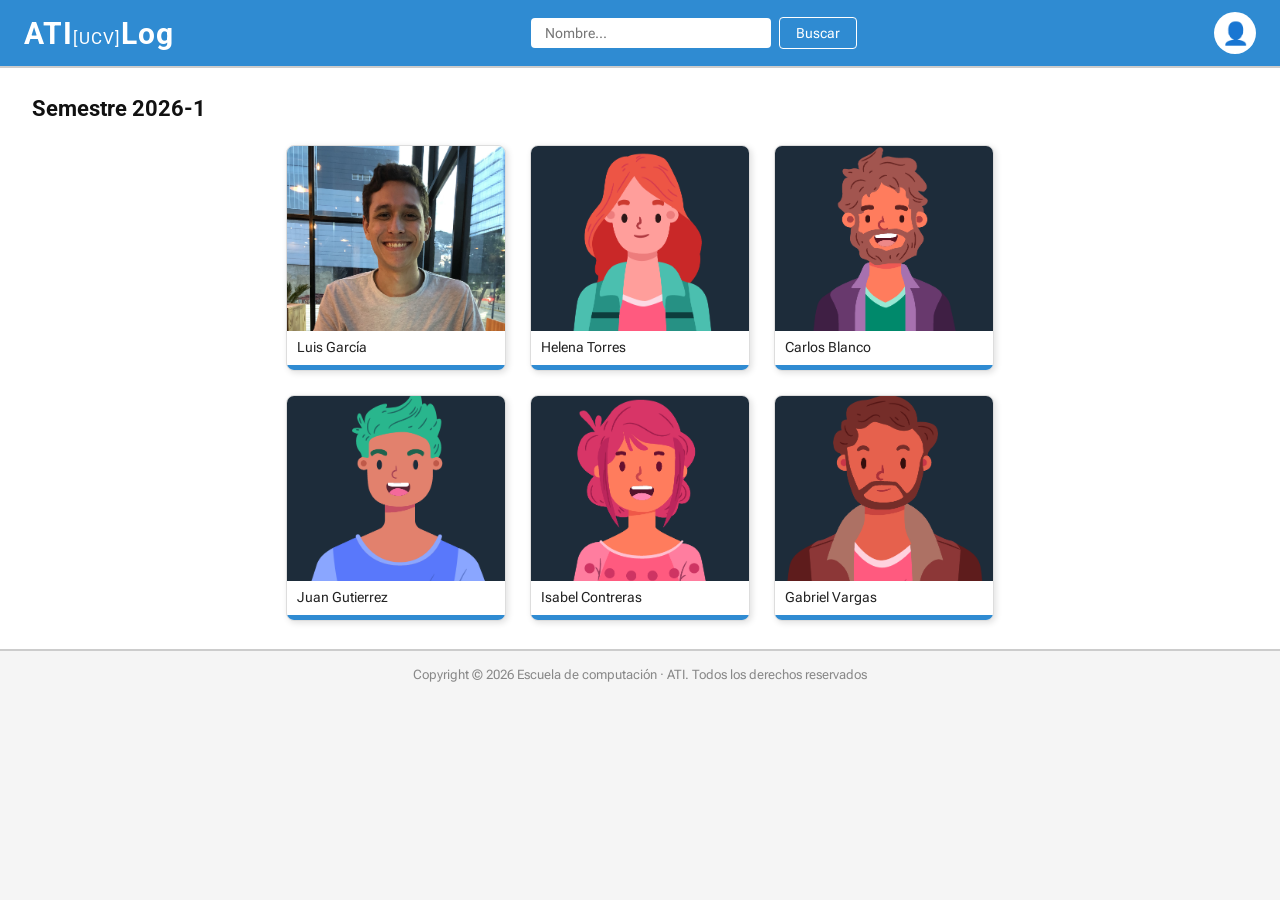
==== index.html @ 7cf8ec1a "Navegacion entre paginas | Animacion sobre los alumnos" ====
<!DOCTYPE html>
<html lang="es">
<head>
    <meta charset="UTF-8">
    <meta name="viewport" content="width=device-width, initial-scale=1.0">
    <title>ATI[UCV]Log 2026-1</title>
    <link rel="icon" sizes="192x192" href="icon/cropped-logonuevo-192x192.png">
    <style>
        @import url("./css/_theme.css");

        * {
            margin: 0;
            padding: 0;
            box-sizing: border-box;
        }

        body {
            font-family: var(--flex-font);
            background-color: #f5f5f5;
        }

        /* ── HEADER ── */
        header {
            background-color: var(--main-color);
            padding: 12px 24px;
            display: flex;
            align-items: center;
            justify-content: space-between;
        }

        .logo {
            color: white;
            font-size: 30px;
            font-weight: bold;
            text-decoration: none;
            font-family: var(--primary-font);
            letter-spacing: 1px;
        }

        .logo span {
            font-size: 17px;
            font-weight: normal;
        }

        .nav-search {
            display: flex;
            align-items: center;
            gap: 8px;
        }

        .nav-search input[type="text"] {
            padding: 7px 14px;
            border: none;
            border-radius: 4px;
            font-size: 14px;
            width: 240px;
            font-family: var(--flex-font);
        }

        .nav-search button {
            padding: 7px 16px;
            background-color: transparent;
            color: white;
            border: 1px solid white;
            border-radius: 4px;
            cursor: pointer;
            font-size: 14px;
            font-family: var(--flex-font);
            transition: background-color 0.2s;
        }

        .nav-search button:hover {
            background-color: rgba(255,255,255,0.2);
        }

        .user-icon {
            width: 42px;
            height: 42px;
            background-color: white;
            border-radius: 50%;
            display: flex;
            align-items: center;
            justify-content: center;
            font-size: 22px;
            color: var(--main-color, #1565C0);
        }

        section {
            padding: 28px 32px;
            border-top: 2px solid #ccc;
            border-bottom: 2px solid #ccc;
            min-height: 500px;
            background-color: white;
        }

        section h2 {
            font-size: 22px;
            font-weight: bold;
            margin-bottom: 24px;
            color: #111;
            font-family: var(--primary-font);
        }

        .student-grid {
            display: grid;
            grid-template-columns: repeat(3, 220px);
            gap: 24px;
            justify-content: center;
        }

        .student-card {
            width: 100%;
            border: 1px solid #ddd;
            border-radius: 8px;
            overflow: hidden;
            background-color: white;
            box-shadow: 2px 2px 6px rgba(0,0,0,0.12);
            text-decoration: none;
            color: inherit;
            display: block;
            transition: transform 0.3s ease, box-shadow 0.3s ease;
        }

        .student-card:hover {
            transform: scale(1.07) rotate(2deg);
            box-shadow: 6px 6px 18px rgba(0,0,0,0.25);
        }

        .student-card img {
            width: 100%;
            height: 185px;
            object-fit: cover;
            display: block;
            background-color: #37474F;
            transition: transform 0.3s ease;
        }

        .student-card:hover img {
            transform: scale(1.04);
        }

        .card-info {
            padding: 8px 10px 4px;
        }

        .card-info p {
            font-size: 14px;
            color: #222;
            margin-bottom: 6px;
            font-family: var(--flex-font);
        }

        .card-bar {
            height: 5px;
            background-color: var(--main-color);
            border-radius: 0 0 6px 6px;
            transition: background-color 0.3s ease;
        }

        .student-card:hover .card-bar {
            background-color: var(--accent-color);
        }

        footer {
            padding: 16px;
            text-align: center;
            color: #888;
            font-size: 13px;
            font-family: var(--flex-font);
        }
    </style>
</head>
<body>

    <header>
        <a class="logo" href="index.html">ATI<span>[UCV]</span>Log</a>

        <nav class="nav-search">
            <input type="text" placeholder="Nombre...">
            <button type="button">Buscar</button>
        </nav>

        <div class="user-icon">&#128100;</div>
    </header>

    <section>
        <h2>Semestre 2026-1</h2>

        <div class="student-grid">
            <a class="student-card" href="profile.html">
                <img src="27663696/27663696.jpg" alt="lui">
                <div class="card-info">
                    <p>Luis García</p>
                </div>
                <div class="card-bar"></div>
            </a>

            <div class="student-card">
                <img src="Dummies/Dummy1.png" alt="Helena Torres">
                <div class="card-info">
                    <p>Helena Torres</p>
                </div>
                <div class="card-bar"></div>
            </div>

            <div class="student-card">
                <img src="Dummies/Dummy2.png" alt="Carlos Blanco">
                <div class="card-info">
                    <p>Carlos Blanco</p>
                </div>
                <div class="card-bar"></div>
            </div>

            <div class="student-card">
                <img src="Dummies/Dummy3.png" alt="Juan Gutierrez">
                <div class="card-info">
                    <p>Juan Gutierrez</p>
                </div>
                <div class="card-bar"></div>
            </div>

            <div class="student-card">
                <img src="Dummies/Dummy4.png" alt="Isabel Contreras">
                <div class="card-info">
                    <p>Isabel Contreras</p>
                </div>
                <div class="card-bar"></div>
            </div>

            <div class="student-card">
                <img src="Dummies/Dummy5.png" alt="Foto de Gabriel Vargas">
                <div class="card-info">
                    <p>Gabriel Vargas</p>
                </div>
                <div class="card-bar"></div>
            </div>

        </div>
    </section>

    <footer>
        <p>Copyright &copy; 2026 Escuela de computaci&oacute;n &middot; ATI. Todos los derechos reservados</p>
    </footer>

</body>
</html>
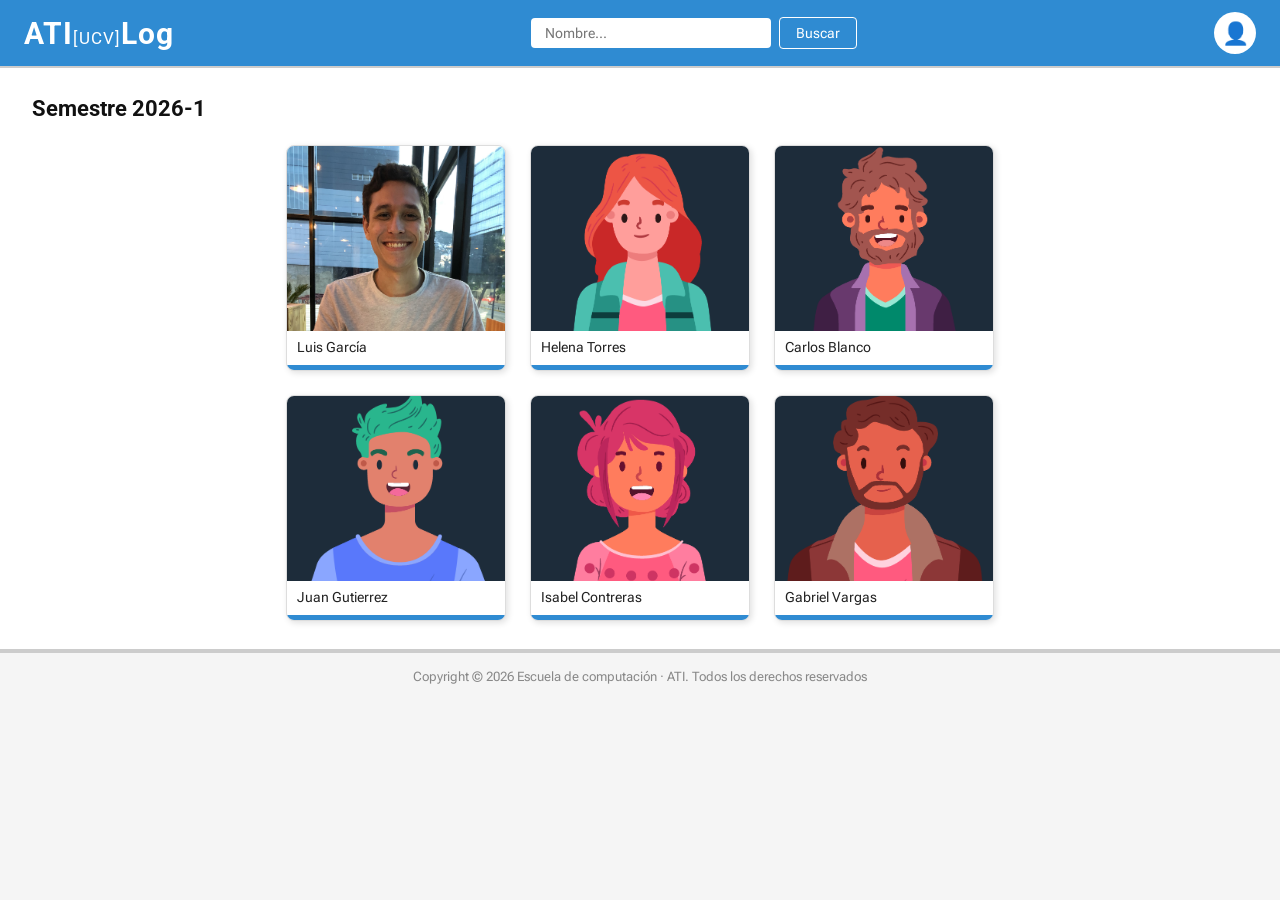
==== commit f49e2711: "Arreglos en los estilos" ====
--- a/index.html
+++ b/index.html
@@ -5,173 +5,9 @@
     <meta name="viewport" content="width=device-width, initial-scale=1.0">
     <title>ATI[UCV]Log 2026-1</title>
     <link rel="icon" sizes="192x192" href="icon/cropped-logonuevo-192x192.png">
-    <style>
-        @import url("./css/_theme.css");
-
-        * {
-            margin: 0;
-            padding: 0;
-            box-sizing: border-box;
-        }
-
-        body {
-            font-family: var(--flex-font);
-            background-color: #f5f5f5;
-        }
-
-        /* ── HEADER ── */
-        header {
-            background-color: var(--main-color);
-            padding: 12px 24px;
-            display: flex;
-            align-items: center;
-            justify-content: space-between;
-        }
-
-        .logo {
-            color: white;
-            font-size: 30px;
-            font-weight: bold;
-            text-decoration: none;
-            font-family: var(--primary-font);
-            letter-spacing: 1px;
-        }
-
-        .logo span {
-            font-size: 17px;
-            font-weight: normal;
-        }
-
-        .nav-search {
-            display: flex;
-            align-items: center;
-            gap: 8px;
-        }
-
-        .nav-search input[type="text"] {
-            padding: 7px 14px;
-            border: none;
-            border-radius: 4px;
-            font-size: 14px;
-            width: 240px;
-            font-family: var(--flex-font);
-        }
-
-        .nav-search button {
-            padding: 7px 16px;
-            background-color: transparent;
-            color: white;
-            border: 1px solid white;
-            border-radius: 4px;
-            cursor: pointer;
-            font-size: 14px;
-            font-family: var(--flex-font);
-            transition: background-color 0.2s;
-        }
-
-        .nav-search button:hover {
-            background-color: rgba(255,255,255,0.2);
-        }
-
-        .user-icon {
-            width: 42px;
-            height: 42px;
-            background-color: white;
-            border-radius: 50%;
-            display: flex;
-            align-items: center;
-            justify-content: center;
-            font-size: 22px;
-            color: var(--main-color, #1565C0);
-        }
-
-        section {
-            padding: 28px 32px;
-            border-top: 2px solid #ccc;
-            border-bottom: 2px solid #ccc;
-            min-height: 500px;
-            background-color: white;
-        }
-
-        section h2 {
-            font-size: 22px;
-            font-weight: bold;
-            margin-bottom: 24px;
-            color: #111;
-            font-family: var(--primary-font);
-        }
-
-        .student-grid {
-            display: grid;
-            grid-template-columns: repeat(3, 220px);
-            gap: 24px;
-            justify-content: center;
-        }
-
-        .student-card {
-            width: 100%;
-            border: 1px solid #ddd;
-            border-radius: 8px;
-            overflow: hidden;
-            background-color: white;
-            box-shadow: 2px 2px 6px rgba(0,0,0,0.12);
-            text-decoration: none;
-            color: inherit;
-            display: block;
-            transition: transform 0.3s ease, box-shadow 0.3s ease;
-        }
-
-        .student-card:hover {
-            transform: scale(1.07) rotate(2deg);
-            box-shadow: 6px 6px 18px rgba(0,0,0,0.25);
-        }
-
-        .student-card img {
-            width: 100%;
-            height: 185px;
-            object-fit: cover;
-            display: block;
-            background-color: #37474F;
-            transition: transform 0.3s ease;
-        }
-
-        .student-card:hover img {
-            transform: scale(1.04);
-        }
-
-        .card-info {
-            padding: 8px 10px 4px;
-        }
-
-        .card-info p {
-            font-size: 14px;
-            color: #222;
-            margin-bottom: 6px;
-            font-family: var(--flex-font);
-        }
-
-        .card-bar {
-            height: 5px;
-            background-color: var(--main-color);
-            border-radius: 0 0 6px 6px;
-            transition: background-color 0.3s ease;
-        }
-
-        .student-card:hover .card-bar {
-            background-color: var(--accent-color);
-        }
-
-        footer {
-            padding: 16px;
-            text-align: center;
-            color: #888;
-            font-size: 13px;
-            font-family: var(--flex-font);
-        }
-    </style>
+    <link rel="stylesheet" href="css/style.css">
 </head>
 <body>
-
     <header>
         <a class="logo" href="index.html">ATI<span>[UCV]</span>Log</a>
 
--- a/css/style.css
+++ b/css/style.css
@@ -0,0 +1,224 @@
+@import url("./_theme.css");
+
+* {
+    margin: 0;
+    padding: 0;
+    box-sizing: border-box;
+}
+
+body {
+    font-family: var(--flex-font);
+    background-color: #f5f5f5;
+}
+
+header {
+    background-color: var(--main-color);
+    padding: 12px 24px;
+    display: flex;
+    align-items: center;
+    justify-content: space-between;
+}
+
+.logo {
+    color: white;
+    font-size: 30px;
+    font-weight: bold;
+    text-decoration: none;
+    font-family: var(--primary-font);
+    letter-spacing: 1px;
+}
+
+.logo span {
+    font-size: 17px;
+    font-weight: normal;
+}
+
+.nav-search {
+    display: flex;
+    align-items: center;
+    gap: 8px;
+}
+
+.nav-search input[type="text"] {
+    padding: 7px 14px;
+    border: none;
+    border-radius: 4px;
+    font-size: 14px;
+    width: 240px;
+    font-family: var(--flex-font);
+}
+
+.nav-search button {
+    padding: 7px 16px;
+    background-color: transparent;
+    color: white;
+    border: 1px solid white;
+    border-radius: 4px;
+    cursor: pointer;
+    font-size: 14px;
+    font-family: var(--flex-font);
+    transition: background-color 0.2s;
+}
+
+.nav-search button:hover {
+    background-color: rgba(255, 255, 255, 0.2);
+}
+
+.user-icon {
+    width: 42px;
+    height: 42px;
+    background-color: white;
+    border-radius: 50%;
+    display: flex;
+    align-items: center;
+    justify-content: center;
+    font-size: 22px;
+    color: var(--main-color);
+}
+
+footer {
+    padding: 16px;
+    text-align: center;
+    color: #888;
+    font-size: 13px;
+    font-family: var(--flex-font);
+    border-top: 2px solid #ccc;
+}
+
+
+section {
+    padding: 28px 32px;
+    border-top: 2px solid #ccc;
+    border-bottom: 2px solid #ccc;
+    min-height: 500px;
+    background-color: white;
+}
+
+section h2 {
+    font-size: 22px;
+    font-weight: bold;
+    margin-bottom: 24px;
+    color: #111;
+    font-family: var(--primary-font);
+}
+
+.student-grid {
+    display: grid;
+    grid-template-columns: repeat(3, 220px);
+    gap: 24px;
+    justify-content: center;
+}
+
+.student-card {
+    width: 100%;
+    border: 1px solid #ddd;
+    border-radius: 8px;
+    overflow: hidden;
+    background-color: white;
+    box-shadow: 2px 2px 6px rgba(0, 0, 0, 0.12);
+    text-decoration: none;
+    color: inherit;
+    display: block;
+    transition: transform 0.3s ease, box-shadow 0.3s ease;
+}
+
+.student-card:hover {
+    transform: scale(1.07) rotate(2deg);
+    box-shadow: 6px 6px 18px rgba(0, 0, 0, 0.25);
+}
+
+.student-card img {
+    width: 100%;
+    height: 185px;
+    object-fit: cover;
+    display: block;
+    background-color: #37474f;
+    transition: transform 0.3s ease;
+}
+
+.student-card:hover img {
+    transform: scale(1.04);
+}
+
+.card-info {
+    padding: 8px 10px 4px;
+}
+
+.card-info p {
+    font-size: 14px;
+    color: #222;
+    margin-bottom: 6px;
+    font-family: var(--flex-font);
+}
+
+.card-bar {
+    height: 5px;
+    background-color: var(--main-color);
+    border-radius: 0 0 6px 6px;
+    transition: background-color 0.3s ease;
+}
+
+.student-card:hover .card-bar {
+    background-color: var(--accent-color);
+}
+
+
+.main-content {
+    display: flex;
+    padding: 10px;
+    box-shadow: 5px 5px 10px black;
+}
+
+.content-img {
+    padding-right: 10px;
+    background-color: var(--main-color);
+}
+
+.content-info {
+    margin-left: 15px;
+}
+
+.img {
+    width: 500px;
+    height: 100%;
+    border-bottom-right-radius: 25%;
+}
+
+.Nombre {
+    color: var(--main-color);
+    font-family: var(--primary-font);
+    font-size: 50px;
+}
+
+.cover-letter {
+    font-family: var(--condensed-font);
+    font-style: italic;
+    margin-top: 8px;
+    margin-bottom: 12px;
+}
+
+.bullets {
+    font-family: var(--flex-font);
+}
+
+td {
+    padding-top: 5px;
+}
+
+.bullets td:first-child {
+    padding-right: 30px;
+    vertical-align: top;
+}
+
+tr:last-child td {
+    font-weight: bold;
+}
+
+.link-correo {
+    font-weight: bold;
+    color: var(--main-color);
+}
+
+.link-correo:active {
+    color: var(--accent-color);
+}
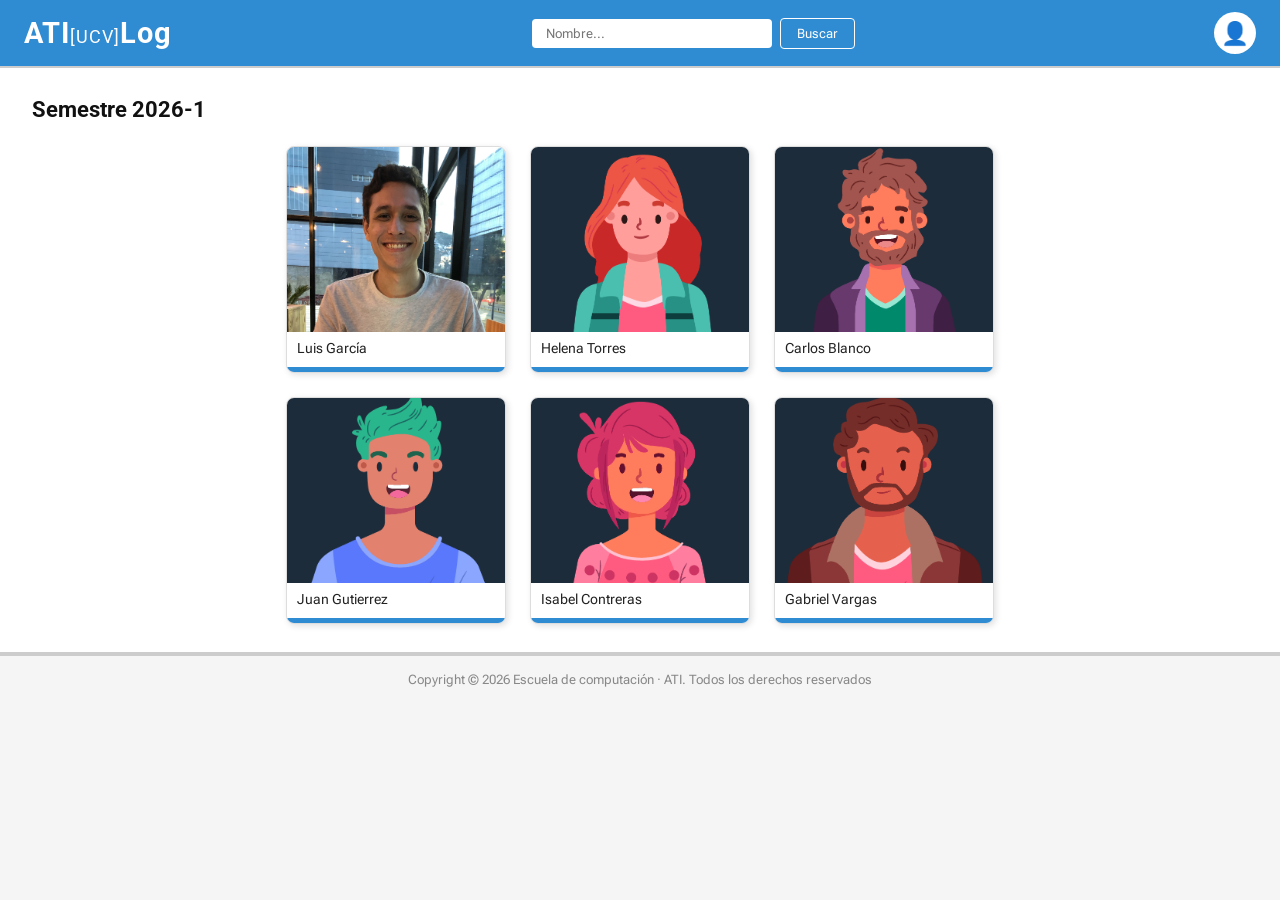
==== commit 3fbbbf77: "versión responsive" ====
--- a/index.html
+++ b/index.html
@@ -17,6 +17,7 @@
         </nav>
 
         <div class="user-icon">&#128100;</div>
+        <div class="menu-icon">&#9776;</div>
     </header>
 
     <section>
@@ -24,7 +25,7 @@
 
         <div class="student-grid">
             <a class="student-card" href="profile.html">
-                <img src="27663696/27663696.jpg" alt="lui">
+                <img class="card-img" src="27663696/27663696Big.jpg" alt="lui">
                 <div class="card-info">
                     <p>Luis García</p>
                 </div>
--- a/css/style.css
+++ b/css/style.css
@@ -11,6 +11,8 @@
     background-color: #f5f5f5;
 }
 
+
+
 header {
     background-color: var(--main-color);
     padding: 12px 24px;
@@ -21,7 +23,7 @@
 
 .logo {
     color: white;
-    font-size: 30px;
+    font-size: 1.8rem;
     font-weight: bold;
     text-decoration: none;
     font-family: var(--primary-font);
@@ -29,7 +31,7 @@
 }
 
 .logo span {
-    font-size: 17px;
+    font-size: 1.1rem;
     font-weight: normal;
 }
 
@@ -43,7 +45,7 @@
     padding: 7px 14px;
     border: none;
     border-radius: 4px;
-    font-size: 14px;
+    font-size: 0.8rem;
     width: 240px;
     font-family: var(--flex-font);
 }
@@ -55,7 +57,7 @@
     border: 1px solid white;
     border-radius: 4px;
     cursor: pointer;
-    font-size: 14px;
+    font-size: 0.8rem;
     font-family: var(--flex-font);
     transition: background-color 0.2s;
 }
@@ -72,7 +74,7 @@
     display: flex;
     align-items: center;
     justify-content: center;
-    font-size: 22px;
+    font-size: 1.4rem;
     color: var(--main-color);
 }
 
@@ -80,7 +82,7 @@
     padding: 16px;
     text-align: center;
     color: #888;
-    font-size: 13px;
+    font-size: 0.8rem;
     font-family: var(--flex-font);
     border-top: 2px solid #ccc;
 }
@@ -95,7 +97,7 @@
 }
 
 section h2 {
-    font-size: 22px;
+    font-size: 1.4rem;
     font-weight: bold;
     margin-bottom: 24px;
     color: #111;
@@ -145,7 +147,7 @@
 }
 
 .card-info p {
-    font-size: 14px;
+    font-size: 0.9rem;
     color: #222;
     margin-bottom: 6px;
     font-family: var(--flex-font);
@@ -165,29 +167,38 @@
 
 .main-content {
     display: flex;
+    flex-direction: row;
     padding: 10px;
     box-shadow: 5px 5px 10px black;
+    gap: 20px;
 }
 
 .content-img {
+    flex-shrink: 0;         
     padding-right: 10px;
     background-color: var(--main-color);
 }
 
+.img-profile {
+    width: 100%;
+    max-width: 350px;
+    height: 100%;
+    object-fit: cover;
+    border-bottom-right-radius: 25%;
+}
+
 .content-info {
+    flex: 1;                 
     margin-left: 15px;
-}
-
-.img {
-    width: 500px;
-    height: 100%;
-    border-bottom-right-radius: 25%;
+    display: flex;
+    flex-direction: column;
+    gap: 10px;
 }
 
 .Nombre {
     color: var(--main-color);
     font-family: var(--primary-font);
-    font-size: 50px;
+    font-size: 3rem;
 }
 
 .cover-letter {
@@ -221,4 +232,111 @@
 
 .link-correo:active {
     color: var(--accent-color);
+}
+
+.menu-icon {
+    display: none;
+    color: white;
+}
+
+/* ══════════════════════════════
+   MEDIA QUERIES
+══════════════════════════════ */
+
+/* ── Móviles: 320px - 480px ── */
+@media (max-width: 480px) {
+
+    /* Header: ocultar búsqueda e ícono, mostrar menú */
+    .nav-search { display: none; }
+    .user-icon  { display: none; }
+    .menu-icon  { display: block;}
+
+    /* Profile: imagen arriba, info abajo */
+    .main-content {
+        flex-direction: column;
+    }
+    .content-img {
+        width: 100%;
+        padding-right: 0;
+    }
+    .img-profile {
+        width: 100%;
+        max-width: 100%;
+        border-bottom-right-radius: 0;
+    }
+    .img-profile {
+        content: url(../27663696/27663696Small.jpg);
+    }
+
+    .card-img {
+        content: url(../27663696/27663696Small.jpg);
+    }
+    .content-info {
+        margin-left: 0;
+    }
+
+    /* Index: 2 columnas */
+    .student-grid {
+        grid-template-columns: repeat(2, 1fr);
+    }
+}
+
+/* ── Tablets: 481px - 768px ── */
+@media (min-width: 481px) and (max-width: 768px) {
+
+    .nav-search { display: none; }
+    .user-icon  { display: none; }
+    .menu-icon  { display: block; }
+
+    .main-content {
+        flex-direction: column;
+    }
+    .content-img {
+        width: 100%;
+        padding-right: 0;
+    }
+    .img-profile {
+        width: 100%;
+        max-width: 100%;
+        border-bottom-right-radius: 0;
+    }
+    .img-profile{
+        content: url(../27663696/27663696Small.jpg);
+    }
+    .card-img {
+        content: url(../27663696/27663696Small.jpg);
+    }
+    .content-info {
+        margin-left: 0;
+    }
+
+    /* Index: 2 columnas más anchas */
+    .student-grid {
+        grid-template-columns: repeat(2, 1fr);
+    }
+}
+
+/* ── Laptops: 769px - 1024px ── */
+@media (min-width: 769px) and (max-width: 1024px) {
+
+    .menu-icon { display: none; }
+
+    .img-profile { max-width: 280px; }
+
+    /* Index: 3 columnas más chicas */
+    .student-grid {
+        grid-template-columns: repeat(3, 180px);
+    }
+}
+
+/* ── Desktop: 1025px - 1200px ── */
+@media (min-width: 1025px) and (max-width: 1200px) {
+
+    .menu-icon { display: none; }
+
+    .img-profile { max-width: 350px; }
+
+    .student-grid {
+        grid-template-columns: repeat(3, 220px);
+    }
 }
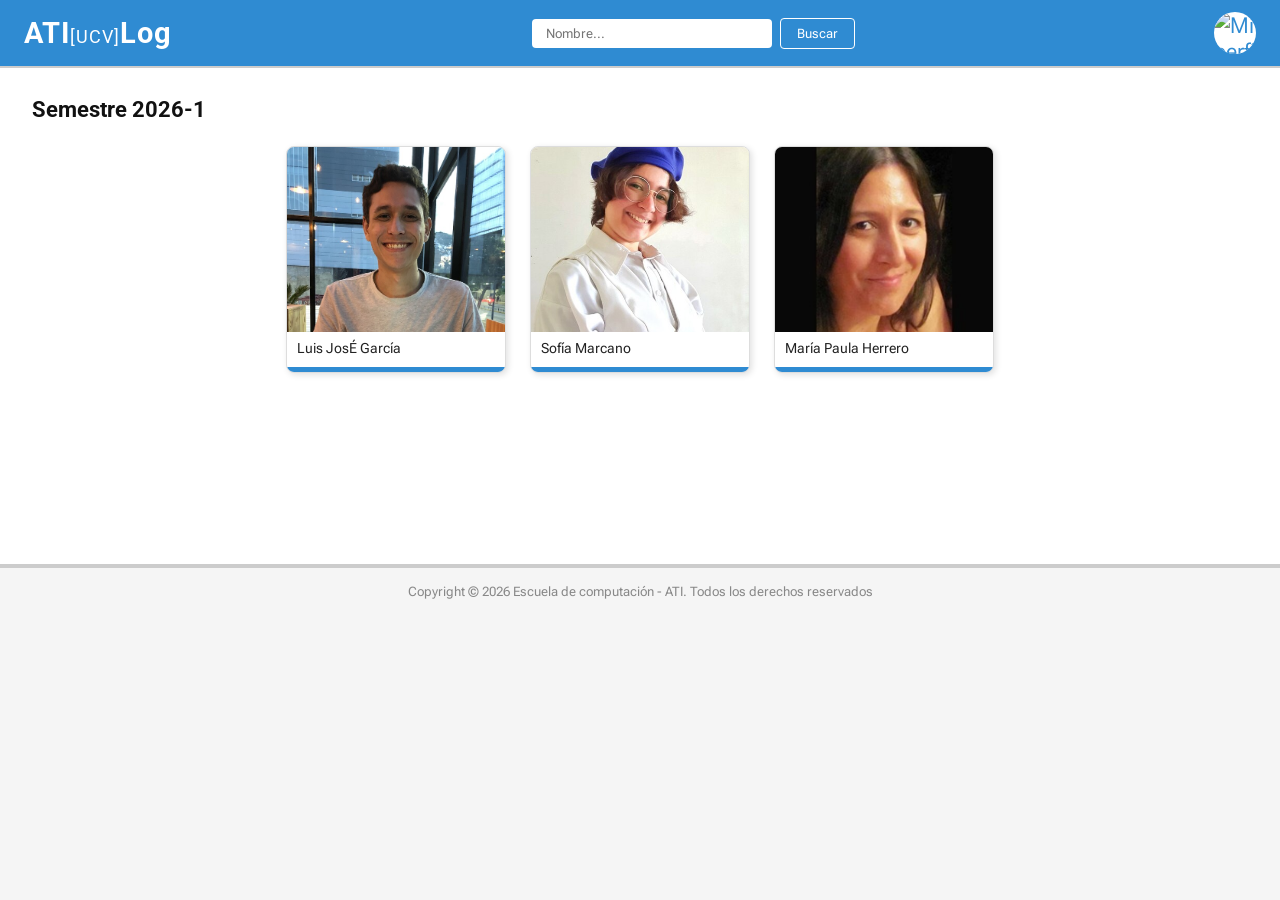
==== commit 6def9d70: "listado de perfi les dinámico usando javascript" ====
--- a/index.html
+++ b/index.html
@@ -1,83 +1,43 @@
 <!DOCTYPE html>
 <html lang="es">
+
 <head>
     <meta charset="UTF-8">
     <meta name="viewport" content="width=device-width, initial-scale=1.0">
     <title>ATI[UCV]Log 2026-1</title>
     <link rel="icon" sizes="192x192" href="icon/cropped-logonuevo-192x192.png">
     <link rel="stylesheet" href="css/style.css">
+    <script type="text/javascript" src="conf/configES.json" defer></script>
+    <script type="text/javascript" src="data/index.json" defer></script>
+    <script src="./js/index.js" defer></script>
 </head>
+
 <body>
     <header>
-        <a class="logo" href="index.html">ATI<span>[UCV]</span>Log</a>
+        <a class="logo" href="index.html" id="titulo-ATI"></a>
 
         <nav class="nav-search">
-            <input type="text" placeholder="Nombre...">
-            <button type="button">Buscar</button>
+            <input type="text" id="input-busqueda">
+            <button type="button" class="buscar-boton" id="btn-busqueda"></button>
         </nav>
 
-        <div class="user-icon">&#128100;</div>
-        <div class="menu-icon">&#9776;</div>
+        <div class="menu-user">
+            <img src="" alt="user-icon" class="user-icon" id="icono-perfil">
+        </div>
     </header>
 
     <section>
-        <h2>Semestre 2026-1</h2>
+        <h2 id="titulo-semestre"></h2>
 
-        <div class="student-grid">
-            <a class="student-card" href="profile.html">
-                <img class="card-img" src="27663696/27663696Big.jpg" alt="lui">
-                <div class="card-info">
-                    <p>Luis García</p>
-                </div>
-                <div class="card-bar"></div>
-            </a>
-
-            <div class="student-card">
-                <img src="Dummies/Dummy1.png" alt="Helena Torres">
-                <div class="card-info">
-                    <p>Helena Torres</p>
-                </div>
-                <div class="card-bar"></div>
-            </div>
-
-            <div class="student-card">
-                <img src="Dummies/Dummy2.png" alt="Carlos Blanco">
-                <div class="card-info">
-                    <p>Carlos Blanco</p>
-                </div>
-                <div class="card-bar"></div>
-            </div>
-
-            <div class="student-card">
-                <img src="Dummies/Dummy3.png" alt="Juan Gutierrez">
-                <div class="card-info">
-                    <p>Juan Gutierrez</p>
-                </div>
-                <div class="card-bar"></div>
-            </div>
-
-            <div class="student-card">
-                <img src="Dummies/Dummy4.png" alt="Isabel Contreras">
-                <div class="card-info">
-                    <p>Isabel Contreras</p>
-                </div>
-                <div class="card-bar"></div>
-            </div>
-
-            <div class="student-card">
-                <img src="Dummies/Dummy5.png" alt="Foto de Gabriel Vargas">
-                <div class="card-info">
-                    <p>Gabriel Vargas</p>
-                </div>
-                <div class="card-bar"></div>
-            </div>
+        <div class="student-grid" id="student-grid">
 
         </div>
     </section>
 
     <footer>
-        <p>Copyright &copy; 2026 Escuela de computaci&oacute;n &middot; ATI. Todos los derechos reservados</p>
+        <p id="copyright"></p>
     </footer>
 
 </body>
-</html>
+
+</html>
--- a/css/style.css
+++ b/css/style.css
@@ -239,19 +239,15 @@
     color: white;
 }
 
-/* ══════════════════════════════
-   MEDIA QUERIES
-══════════════════════════════ */
-
-/* ── Móviles: 320px - 480px ── */
+/* Media Queries*/
+
+/* Dimension para movil */
 @media (max-width: 480px) {
 
-    /* Header: ocultar búsqueda e ícono, mostrar menú */
     .nav-search { display: none; }
     .user-icon  { display: none; }
     .menu-icon  { display: block;}
 
-    /* Profile: imagen arriba, info abajo */
     .main-content {
         flex-direction: column;
     }
@@ -274,14 +270,12 @@
     .content-info {
         margin-left: 0;
     }
-
-    /* Index: 2 columnas */
     .student-grid {
         grid-template-columns: repeat(2, 1fr);
     }
 }
 
-/* ── Tablets: 481px - 768px ── */
+/* Dimension para tablets*/
 @media (min-width: 481px) and (max-width: 768px) {
 
     .nav-search { display: none; }
@@ -309,27 +303,24 @@
     .content-info {
         margin-left: 0;
     }
-
-    /* Index: 2 columnas más anchas */
     .student-grid {
         grid-template-columns: repeat(2, 1fr);
     }
 }
 
-/* ── Laptops: 769px - 1024px ── */
+/* Dimension para laptops */
 @media (min-width: 769px) and (max-width: 1024px) {
 
     .menu-icon { display: none; }
 
     .img-profile { max-width: 280px; }
 
-    /* Index: 3 columnas más chicas */
     .student-grid {
         grid-template-columns: repeat(3, 180px);
     }
 }
 
-/* ── Desktop: 1025px - 1200px ── */
+/* Dimension para desktop */
 @media (min-width: 1025px) and (max-width: 1200px) {
 
     .menu-icon { display: none; }
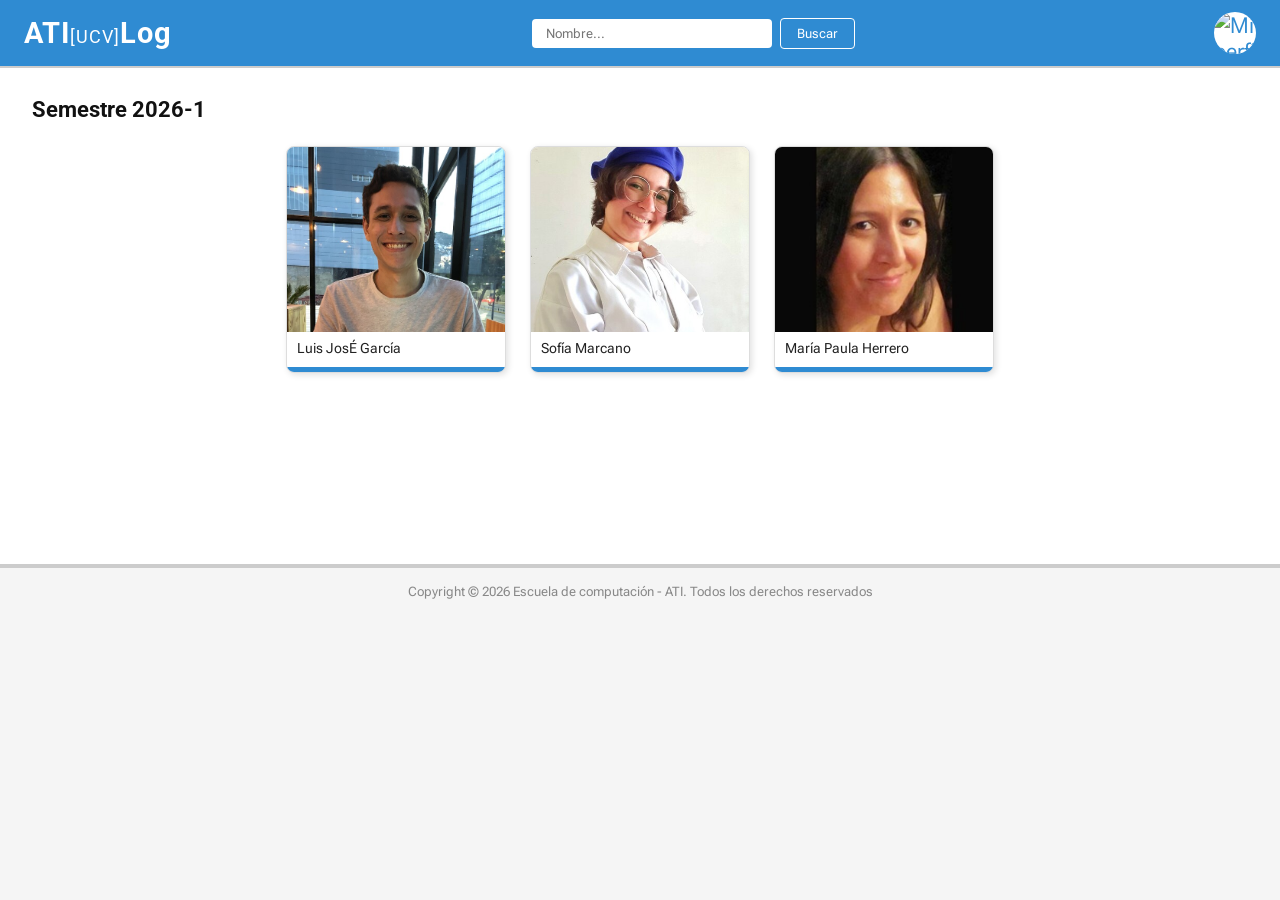
==== commit 34b94553: "cambio de lenguaje según atributo" ====
--- a/index.html
+++ b/index.html
@@ -7,7 +7,6 @@
     <title>ATI[UCV]Log 2026-1</title>
     <link rel="icon" sizes="192x192" href="icon/cropped-logonuevo-192x192.png">
     <link rel="stylesheet" href="css/style.css">
-    <script type="text/javascript" src="conf/configES.json" defer></script>
     <script type="text/javascript" src="data/index.json" defer></script>
     <script src="./js/index.js" defer></script>
 </head>
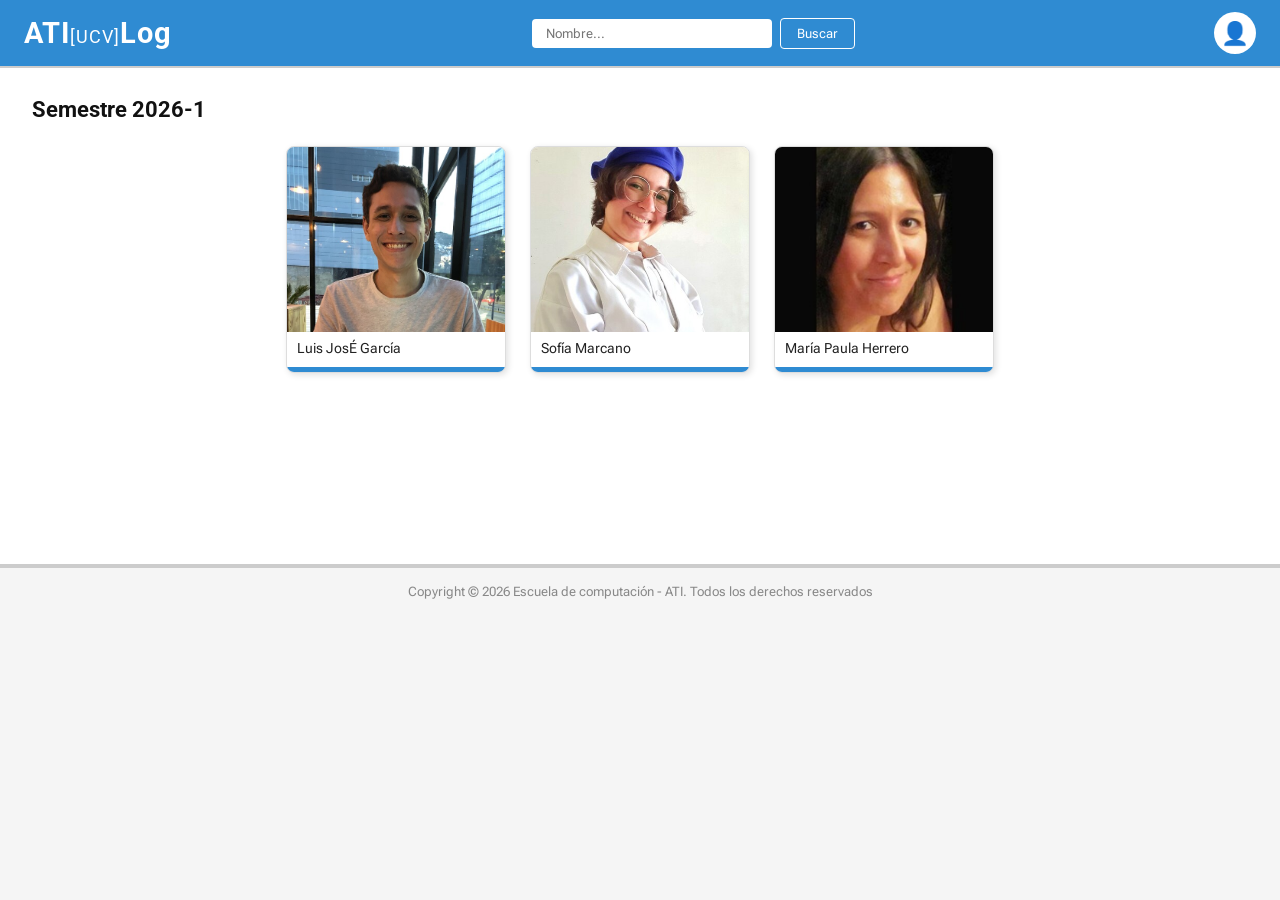
==== commit 32b9201b: "menú desplegable" ====
--- a/index.html
+++ b/index.html
@@ -20,9 +20,11 @@
             <button type="button" class="buscar-boton" id="btn-busqueda"></button>
         </nav>
 
-        <div class="menu-user">
-            <img src="" alt="user-icon" class="user-icon" id="icono-perfil">
+        <div class="menu-user" id="icono-perfil">
+            <span class="label-perfil" id="label-perfil"></span>
+            <div class="user-icon">&#128100;</div>
         </div>
+        <div class="menu-icon" id="icono-menu">&#9776;</div>
     </header>
 
     <section>
--- a/css/style.css
+++ b/css/style.css
@@ -174,7 +174,7 @@
 }
 
 .content-img {
-    flex-shrink: 0;         
+    flex-shrink: 0;
     padding-right: 10px;
     background-color: var(--main-color);
 }
@@ -188,7 +188,7 @@
 }
 
 .content-info {
-    flex: 1;                 
+    flex: 1;
     margin-left: 15px;
     display: flex;
     flex-direction: column;
@@ -244,32 +244,43 @@
 /* Dimension para movil */
 @media (max-width: 480px) {
 
-    .nav-search { display: none; }
-    .user-icon  { display: none; }
-    .menu-icon  { display: block;}
+    .nav-search {
+        display: none;
+    }
+
+    .user-icon {
+        display: none;
+    }
+
+    .menu-icon {
+        display: block;
+    }
 
     .main-content {
         flex-direction: column;
     }
+
     .content-img {
         width: 100%;
         padding-right: 0;
     }
+
     .img-profile {
         width: 100%;
         max-width: 100%;
         border-bottom-right-radius: 0;
     }
-    .img-profile {
-        content: url(../27663696/27663696Small.jpg);
-    }
-
-    .card-img {
-        content: url(../27663696/27663696Small.jpg);
-    }
+
+    .img-profile {
+        width: 100%;
+        max-width: 100%;
+        border-bottom-right-radius: 0;
+    }
+
     .content-info {
         margin-left: 0;
     }
+
     .student-grid {
         grid-template-columns: repeat(2, 1fr);
     }
@@ -278,31 +289,43 @@
 /* Dimension para tablets*/
 @media (min-width: 481px) and (max-width: 768px) {
 
-    .nav-search { display: none; }
-    .user-icon  { display: none; }
-    .menu-icon  { display: block; }
+    .nav-search {
+        display: none;
+    }
+
+    .user-icon {
+        display: none;
+    }
+
+    .menu-icon {
+        display: block;
+    }
 
     .main-content {
         flex-direction: column;
     }
+
     .content-img {
         width: 100%;
         padding-right: 0;
     }
+
     .img-profile {
         width: 100%;
         max-width: 100%;
         border-bottom-right-radius: 0;
     }
-    .img-profile{
-        content: url(../27663696/27663696Small.jpg);
-    }
-    .card-img {
-        content: url(../27663696/27663696Small.jpg);
-    }
+
+    .img-profile {
+        width: 100%;
+        max-width: 100%;
+        border-bottom-right-radius: 0;
+    }
+
     .content-info {
         margin-left: 0;
     }
+
     .student-grid {
         grid-template-columns: repeat(2, 1fr);
     }
@@ -311,9 +334,13 @@
 /* Dimension para laptops */
 @media (min-width: 769px) and (max-width: 1024px) {
 
-    .menu-icon { display: none; }
-
-    .img-profile { max-width: 280px; }
+    .menu-icon {
+        display: none;
+    }
+
+    .img-profile {
+        max-width: 280px;
+    }
 
     .student-grid {
         grid-template-columns: repeat(3, 180px);
@@ -323,11 +350,70 @@
 /* Dimension para desktop */
 @media (min-width: 1025px) and (max-width: 1200px) {
 
-    .menu-icon { display: none; }
-
-    .img-profile { max-width: 350px; }
+    .menu-icon {
+        display: none;
+    }
+
+    .img-profile {
+        max-width: 350px;
+    }
 
     .student-grid {
         grid-template-columns: repeat(3, 220px);
     }
+}
+
+header {
+    flex-wrap: wrap;
+}
+
+/* El contenedor del ícono de usuario: oculto por defecto en móvil */
+.menu-user {
+    display: flex;
+    align-items: center;
+    gap: 8px;
+    color: white;
+}
+
+/* El label "Mi Perfil" está oculto en desktop */
+.label-perfil {
+    display: none;
+    font-size: 0.9rem;
+    font-family: var(--flex-font);
+    color: white;
+}
+
+/* === AL ABRIR EL MENÚ === */
+
+/* Barra de búsqueda: aparece en su propia fila completa con separadores */
+header.menu-abierto .nav-search {
+    display: flex !important;
+    width: 100%;
+    order: 3;
+    padding: 12px 0 10px;
+    border-top: 1px solid rgba(255,255,255,0.4);
+    border-bottom: 1px solid rgba(255,255,255,0.4);
+}
+
+header.menu-abierto .nav-search input {
+    flex: 1;
+}
+
+/* Fila del ícono de usuario: aparece debajo de la barra de búsqueda, alineada a la derecha */
+header.menu-abierto .menu-user {
+    display: flex !important;
+    width: 100%;
+    order: 4;
+    justify-content: flex-end;
+    padding: 10px 0 4px;
+}
+
+/* El texto "Mi Perfil" aparece cuando el menú está abierto */
+header.menu-abierto .label-perfil {
+    display: inline !important;
+}
+
+.menu-icon {
+    cursor: pointer;
+    font-size: 1.5rem;
 }
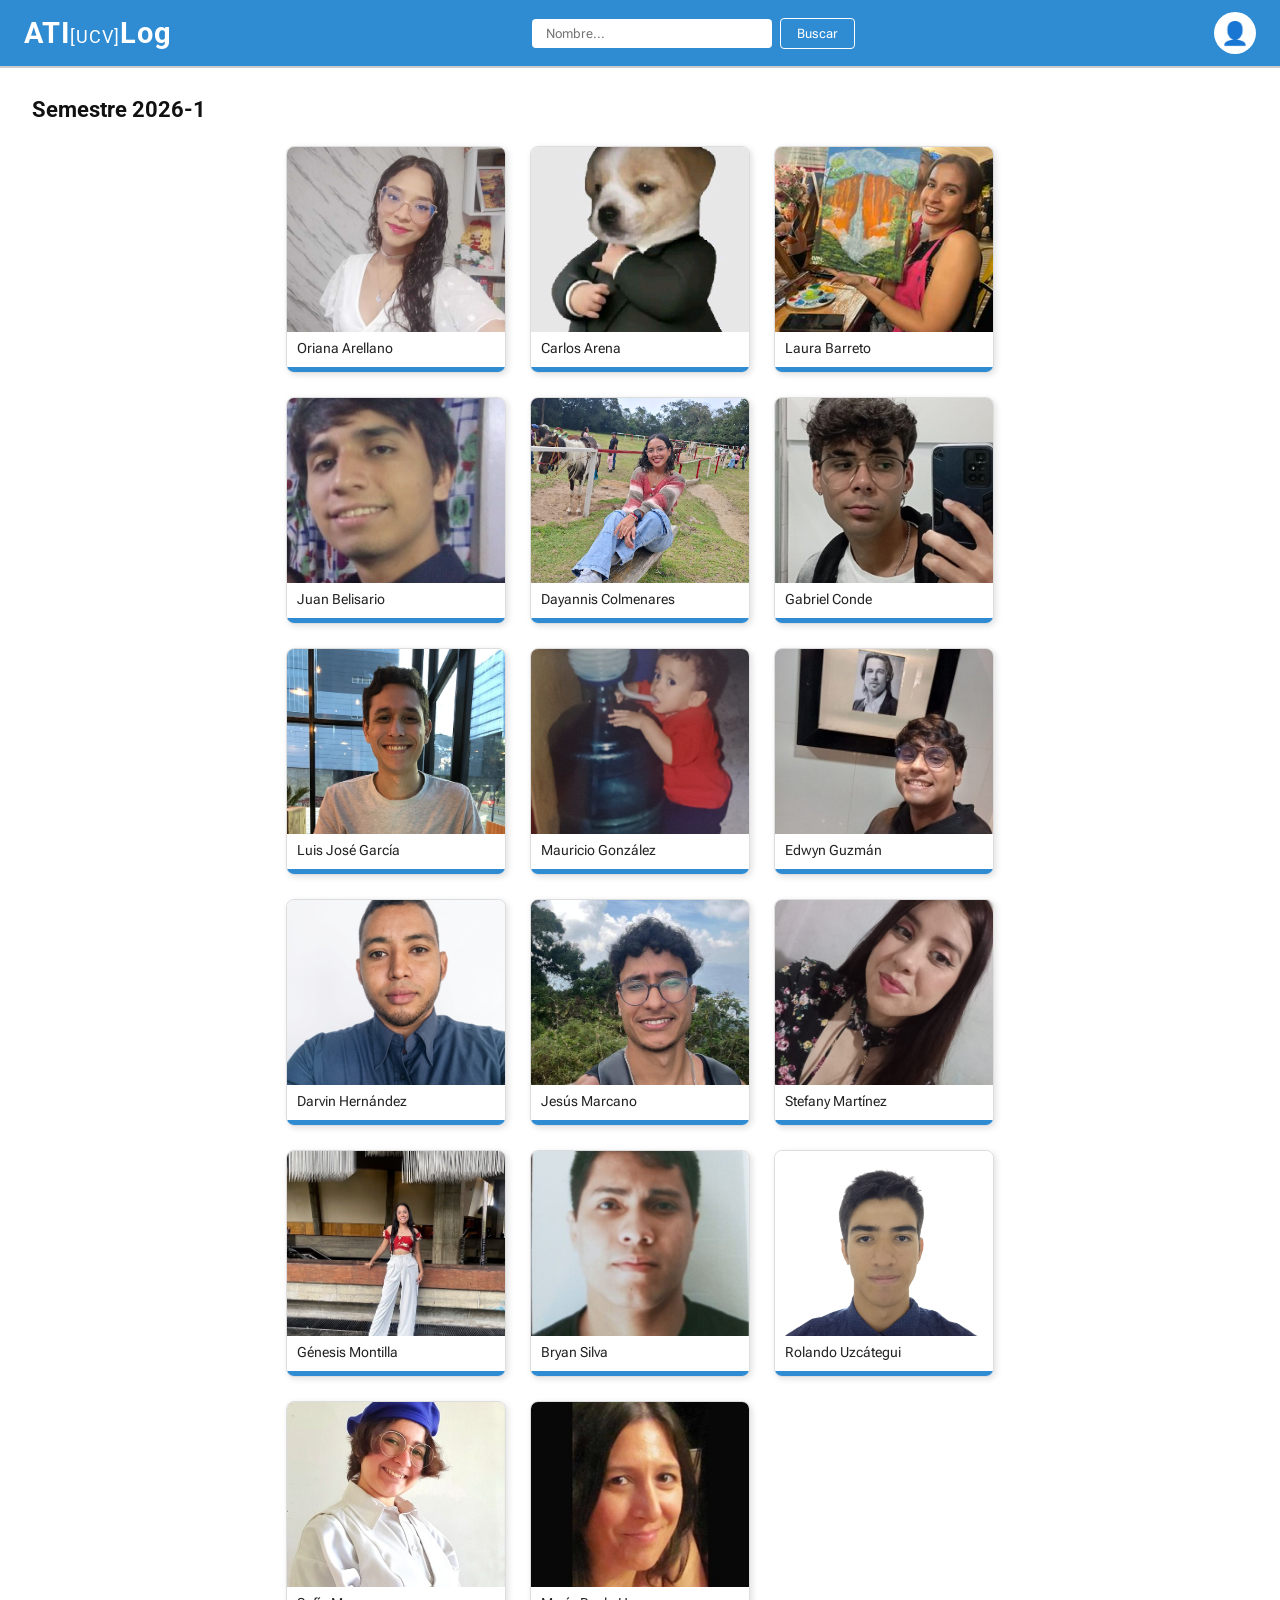
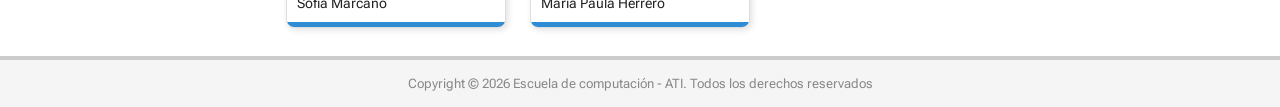
==== commit af2b9484: "Optimizaciones" ====
--- a/index.html
+++ b/index.html
@@ -28,7 +28,7 @@
     </header>
 
     <section>
-        <h2 id="titulo-semestre"></h2>
+        <h2 class="section-title" id="titulo-semestre"></h2>
 
         <div class="student-grid" id="student-grid">
 
--- a/css/style.css
+++ b/css/style.css
@@ -30,7 +30,7 @@
     letter-spacing: 1px;
 }
 
-.logo span {
+.logo-sub {
     font-size: 1.1rem;
     font-weight: normal;
 }
@@ -41,7 +41,7 @@
     gap: 8px;
 }
 
-.nav-search input[type="text"] {
+#input-busqueda {
     padding: 7px 14px;
     border: none;
     border-radius: 4px;
@@ -50,7 +50,7 @@
     font-family: var(--flex-font);
 }
 
-.nav-search button {
+.buscar-boton {
     padding: 7px 16px;
     background-color: transparent;
     color: white;
@@ -60,9 +60,10 @@
     font-size: 0.8rem;
     font-family: var(--flex-font);
     transition: background-color 0.2s;
-}
-
-.nav-search button:hover {
+    will-change: background-color;
+}
+
+.buscar-boton:hover {
     background-color: rgba(255, 255, 255, 0.2);
 }
 
@@ -96,7 +97,7 @@
     background-color: white;
 }
 
-section h2 {
+.section-title {
     font-size: 1.4rem;
     font-weight: bold;
     margin-bottom: 24px;
@@ -121,7 +122,8 @@
     text-decoration: none;
     color: inherit;
     display: block;
-    transition: transform 0.3s ease, box-shadow 0.3s ease;
+    transition: transform 0.3s ease;
+    will-change: transform;
 }
 
 .student-card:hover {
@@ -129,16 +131,17 @@
     box-shadow: 6px 6px 18px rgba(0, 0, 0, 0.25);
 }
 
-.student-card img {
+.card-img {
     width: 100%;
     height: 185px;
     object-fit: cover;
     display: block;
     background-color: #37474f;
     transition: transform 0.3s ease;
-}
-
-.student-card:hover img {
+    will-change: transform;
+}
+
+.student-card:hover .card-img {
     transform: scale(1.04);
 }
 
@@ -146,7 +149,7 @@
     padding: 8px 10px 4px;
 }
 
-.card-info p {
+.card-name {
     font-size: 0.9rem;
     color: #222;
     margin-bottom: 6px;
@@ -212,7 +215,7 @@
     font-family: var(--flex-font);
 }
 
-td {
+.bullets td {
     padding-top: 5px;
 }
 
@@ -221,7 +224,7 @@
     vertical-align: top;
 }
 
-tr:last-child td {
+.bullets tr:last-child td {
     font-weight: bold;
 }
 
@@ -391,8 +394,8 @@
     width: 100%;
     order: 3;
     padding: 12px 0 10px;
-    border-top: 1px solid rgba(255,255,255,0.4);
-    border-bottom: 1px solid rgba(255,255,255,0.4);
+    border-top: 1px solid rgba(255, 255, 255, 0.4);
+    border-bottom: 1px solid rgba(255, 255, 255, 0.4);
 }
 
 header.menu-abierto .nav-search input {
